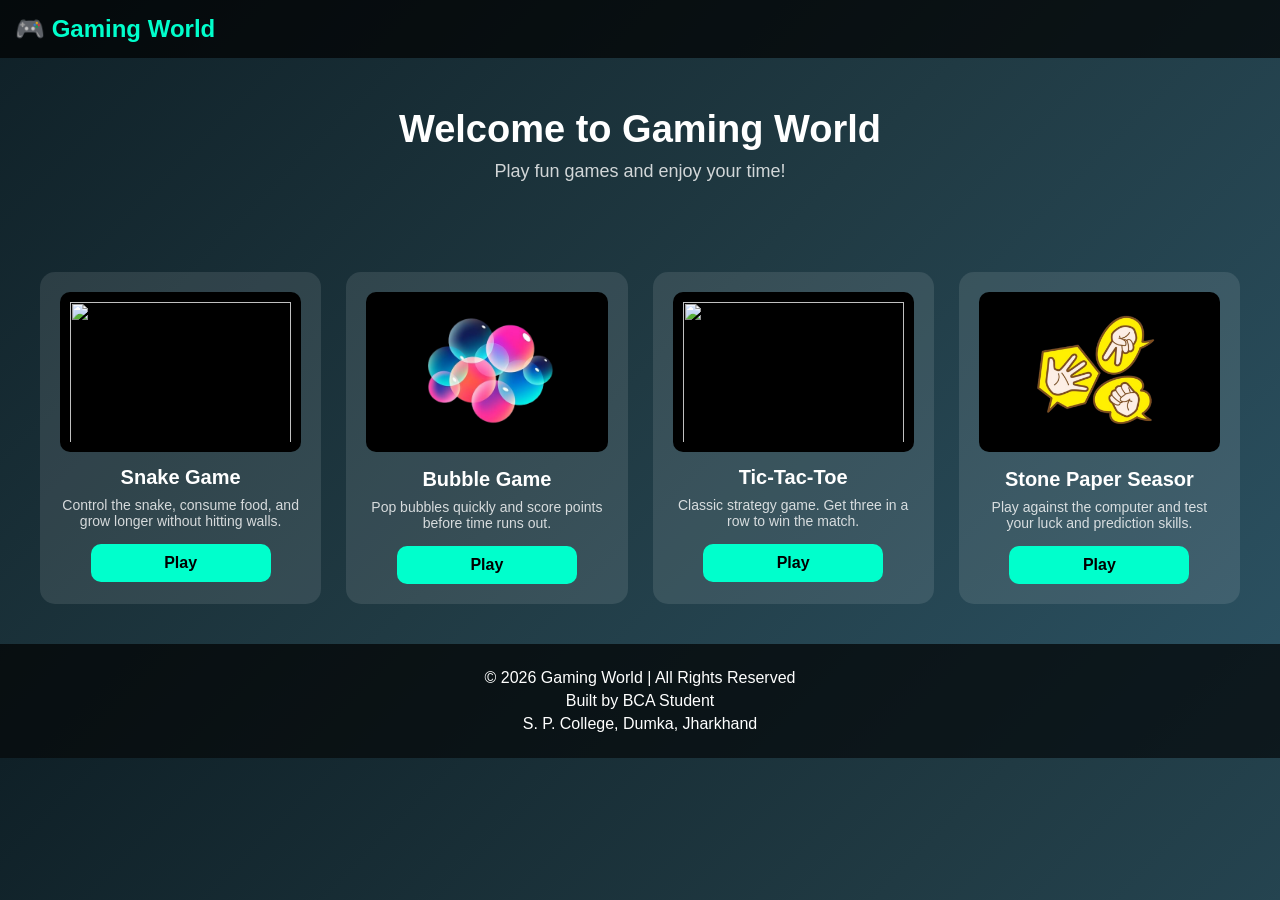
==== LANDING_PAGE/index.html @ 64de870e "first commit" ====
<!DOCTYPE html>
<html lang="en">

<head>
    <meta charset="UTF-8">
    <meta name="viewport" content="width=device-width, initial-scale=1.0">
    <title>Landing Page</title>
    <link rel="stylesheet" href="style.css">
</head>

<body>
    <nav class="navbar">
        <h2>🎮 Gaming World</h2>
    </nav>

    <section class="hero">
        <h1>Welcome to Gaming World</h1>
        <p>Play fun games and enjoy your time!</p>
    </section>

    <section class="container">
        <div class="card">
            <img src="https://static.vecteezy.com/system/resources/previews/038/449/965/non_2x/gradient-snake-logo-design-for-illustration-free-vector.jpg">
            <h3>Snake Game</h3>
            <p>Control the snake, consume food, and grow longer without hitting walls.</p>
            <a href="PROJECT_SNAKE/snake_index.html">Play</a>
        </div>

        <div class="card">
            <img src="bubble-Image.png">
            <h3>Bubble Game</h3>
            <p>Pop bubbles quickly and score points before time runs out.</p>
            <a href="PROJECT_BUBBLE/bubble_index.html">Play</a>
        </div>

        <div class="card">
            <img src="https://cdn-icons-png.flaticon.com/512/566/566294.png">
            <h3>Tic-Tac-Toe</h3>
            <p>Classic strategy game. Get three in a row to win the match.</p>
            <a href="PROJECT_TIC-TAC-TOE/tic_index.html">Play</a>
        </div>

        <div class="card">
            <img src="stone_paper_seasor-image.png">
            <h3>Stone Paper Seasor</h3>
            <p>Play against the computer and test your luck and prediction skills.</p>
            <a href="PROJECT_STONE_PAPER_SCISSOR/stone_index.html">Play</a>
        </div>

    </section>

    <footer>
        <p>© 2026 Gaming World | All Rights Reserved</p>
        <p>Built by BCA Student</p>
        <p>S. P. College, Dumka, Jharkhand</p>
    </footer>
</body>

</html>
---- LANDING_PAGE/style.css ----
* {
    margin: 0;
    padding: 0;
    box-sizing: border-box;
    font-family: Arial, sans-serif;
}

/* Body */
body {
    background: linear-gradient(135deg, #0f2027, #203a43, #2c5364);
    color: white;
}

/* Navbar */
.navbar {
    /* text-align: center; */
    padding: 15px;
    background: rgba(0, 0, 0, 0.7);
}

.navbar h2 {
    color: #00ffcc;
    font-size: 24px;
}

/* Hero Section */
.hero {
    text-align: center;
    padding: 50px 20px;
}

.hero h1 {
    font-size: 38px;
    margin-bottom: 10px;
}

.hero p {
    font-size: 18px;
    opacity: 0.8;
}

/* Container */
.container {
    display: grid;
    grid-template-columns: repeat(auto-fit, minmax(230px, 1fr));
    gap: 25px;
    padding: 40px;
}

/* Card */
.card {
    background: rgba(255, 255, 255, 0.1);
    border-radius: 15px;
    padding: 20px;
    text-align: center;
    transition: 0.3s;
}

/* Hover */
.card:hover {
    transform: translateY(-10px) scale(1.05);
    background: rgba(0, 255, 204, 0.2);
    /* box-shadow: 0 10px 25px rgba(0, 255, 204, 0.3); */
}

/* Image */
.card img {
    width: 100%;
    height: 160px;

    object-fit: contain;   /* 🔥 BEST for mixed images */
    
    background: black;      /* dark background for empty space */
    padding: 10px;         /* spacing around image */

    border-radius: 10px;
    margin-bottom: 12px;
}

/* Title */
.card h3 {
    font-size: 20px;
    margin-bottom: 8px;
}

/* Description */
.card p {
    font-size: 14px;
    opacity: 0.8;
    margin-bottom: 15px;
}

/* Play Button (Anchor) */
.card a {
    display: inline-block;
    text-decoration: none;
    padding: 10px 20px;
    background: #00ffcc;
    color: black;
    border-radius: 10px;
    font-weight: bold;
    transition: 0.3s;
}

/* Button Hover */
.card a:hover {
    background: white;
}

a {
    width: 20vh;
}

/* Footer */
footer {
    text-align: center;
    padding: 20px;
    background: rgba(0, 0, 0, 0.7);
}

footer p {
    margin: 5px 0;
}

footer span {
    font-size: 14px;
    opacity: 0.7;
}
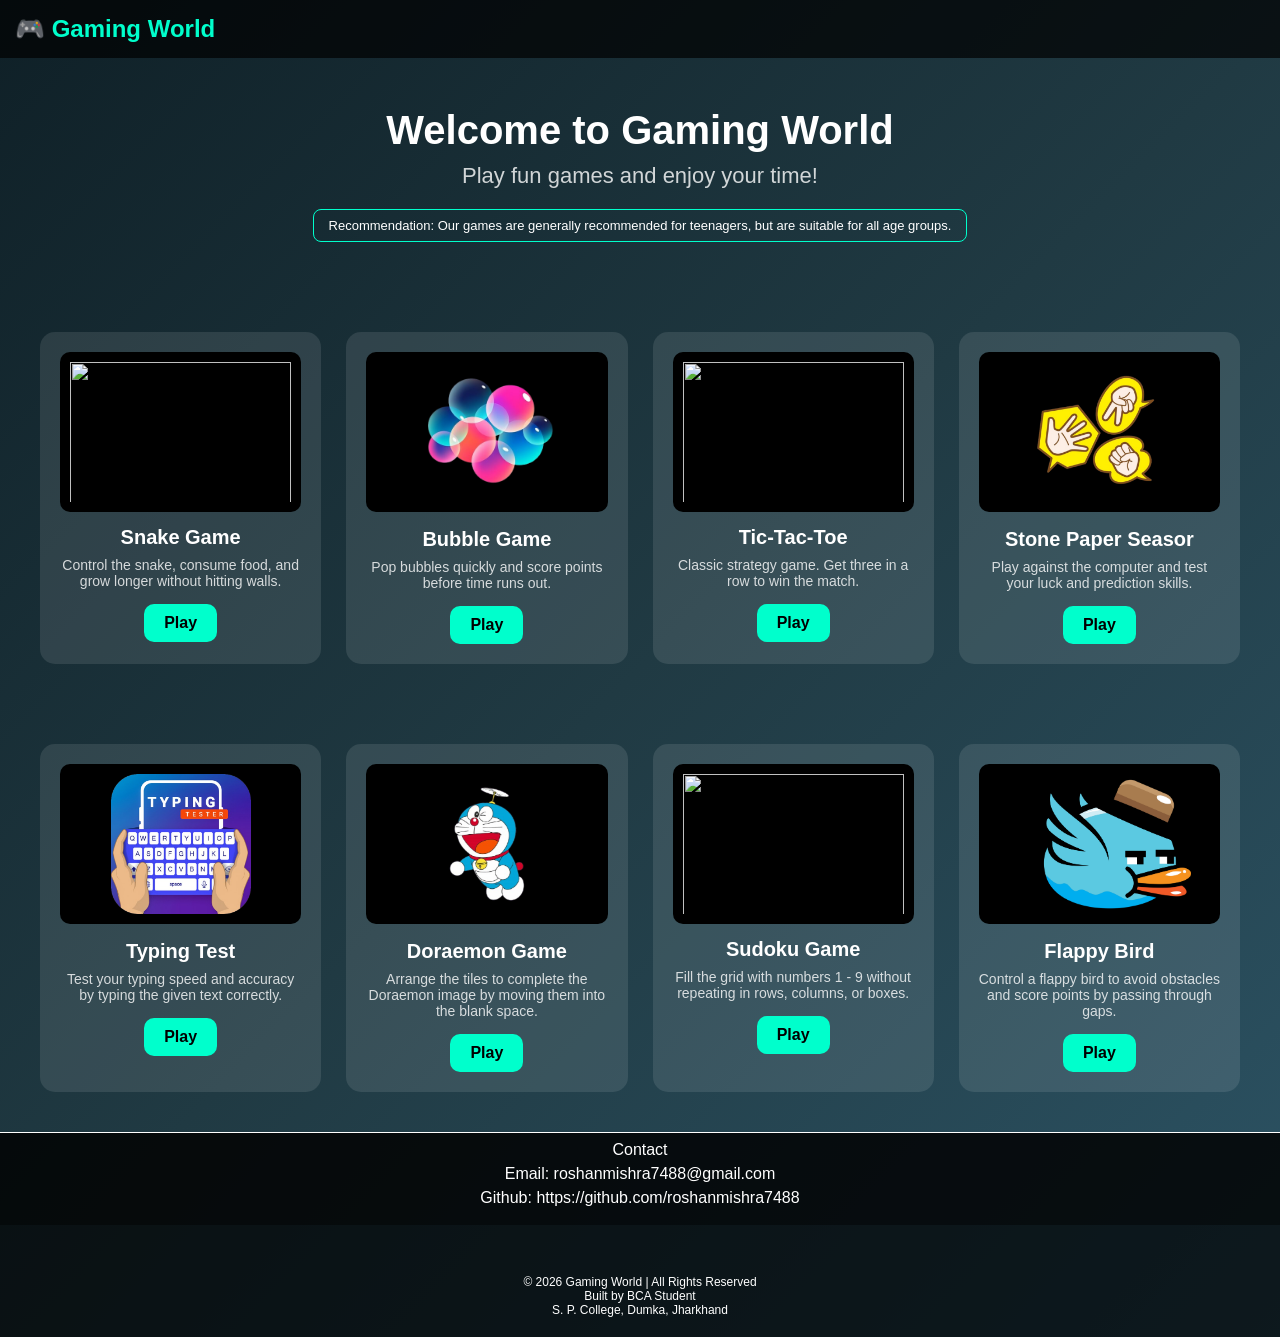
==== commit 51f39758: "update code" ====
--- a/LANDING_PAGE/index.html
+++ b/LANDING_PAGE/index.html
@@ -15,7 +15,10 @@
 
     <section class="hero">
         <h1>Welcome to Gaming World</h1>
-        <p>Play fun games and enjoy your time!</p>
+        <p class="sub-title">Play fun games and enjoy your time!</p>
+        <p class="age-note">
+            Recommendation: Our games are generally recommended for teenagers, but are suitable for all age groups.
+        </p>
     </section>
 
     <section class="container">
@@ -27,7 +30,7 @@
         </div>
 
         <div class="card">
-            <img src="bubble-Image.png">
+            <img src="IMAGES/bubble-Image.png">
             <h3>Bubble Game</h3>
             <p>Pop bubbles quickly and score points before time runs out.</p>
             <a href="PROJECT_BUBBLE/bubble_index.html">Play</a>
@@ -41,7 +44,7 @@
         </div>
 
         <div class="card">
-            <img src="stone_paper_seasor-image.png">
+            <img src="IMAGES/stone_paper_seasor-image.png">
             <h3>Stone Paper Seasor</h3>
             <p>Play against the computer and test your luck and prediction skills.</p>
             <a href="PROJECT_STONE_PAPER_SCISSOR/stone_index.html">Play</a>
@@ -49,10 +52,54 @@
 
     </section>
 
+    <section class="container">
+
+        <div class="card">
+            <img src="IMAGES/typing-removebg-preview.png">
+            <h3>Typing Test</h3>
+            <p>Test your typing speed and accuracy by typing the given text correctly.</p>
+            <a href="TYPING_TEST/typing_index.html">Play</a>
+        </div>
+
+        <div class="card">
+            <img src="IMAGES/dore-removebg-preview.png">
+            <h3>Doraemon Game</h3>
+            <p>Arrange the tiles to complete the Doraemon image by moving them into the blank space.</p>
+            <a href="DOREMON_GAME/dore_index.html">Play</a>
+        </div>
+
+        <div class="card">
+            <img src="https://www.bakno.com/ColorSudoku/index_files/small-23260.jpg">
+            <h3>Sudoku Game</h3>
+            <p>Fill the grid with numbers 1 - 9 without repeating in rows, columns, or boxes.</p>
+            <a href="SUDOKU_GAME/sudoku_index.html">Play</a>
+        </div>
+        
+        <div class="card">
+            <img src="IMAGES/Bird.png">
+            <h3>Flappy Bird</h3>
+            <p>Control a flappy bird to avoid obstacles and score points by passing through gaps.</p>
+            <a href="FLAPPY_BIRD/flappy_index.html">Play</a>
+        </div>
+
+    </section>
+
     <footer>
-        <p>© 2026 Gaming World | All Rights Reserved</p>
-        <p>Built by BCA Student</p>
-        <p>S. P. College, Dumka, Jharkhand</p>
+        <div id="contact">
+            Contact
+            <br>
+            Email: roshanmishra7488@gmail.com
+            <br>
+            <div class="contact-line">
+                Github: 
+                <a id="github" href="https://github.com/roshanmishra7488">https://github.com/roshanmishra7488</a>
+            </div>
+        </div>
+        <div class="copyRight">
+            <p>© 2026 Gaming World | All Rights Reserved</p>
+            <p>Built by BCA Student</p>
+            <p>S. P. College, Dumka, Jharkhand</p>
+        </div>
     </footer>
 </body>
 
--- a/LANDING_PAGE/style.css
+++ b/LANDING_PAGE/style.css
@@ -5,15 +5,12 @@
     font-family: Arial, sans-serif;
 }
 
-/* Body */
 body {
     background: linear-gradient(135deg, #0f2027, #203a43, #2c5364);
     color: white;
 }
 
-/* Navbar */
 .navbar {
-    /* text-align: center; */
     padding: 15px;
     background: rgba(0, 0, 0, 0.7);
 }
@@ -23,23 +20,30 @@
     font-size: 24px;
 }
 
-/* Hero Section */
 .hero {
     text-align: center;
     padding: 50px 20px;
 }
 
 .hero h1 {
-    font-size: 38px;
+    font-size: 40px;
     margin-bottom: 10px;
 }
 
-.hero p {
-    font-size: 18px;
+.sub-title {
+    font-size: 22px;
     opacity: 0.8;
 }
 
-/* Container */
+.age-note {
+    margin-top: 20px;
+    padding: 8px 15px;
+    border: 1px solid #00ffcc;
+    border-radius: 8px;
+    display: inline-block;
+    font-size: 13px;
+}
+
 .container {
     display: grid;
     grid-template-columns: repeat(auto-fit, minmax(230px, 1fr));
@@ -47,7 +51,6 @@
     padding: 40px;
 }
 
-/* Card */
 .card {
     background: rgba(255, 255, 255, 0.1);
     border-radius: 15px;
@@ -56,41 +59,35 @@
     transition: 0.3s;
 }
 
-/* Hover */
 .card:hover {
     transform: translateY(-10px) scale(1.05);
     background: rgba(0, 255, 204, 0.2);
-    /* box-shadow: 0 10px 25px rgba(0, 255, 204, 0.3); */
 }
 
-/* Image */
 .card img {
     width: 100%;
     height: 160px;
 
-    object-fit: contain;   /* 🔥 BEST for mixed images */
+    object-fit: contain;   
     
-    background: black;      /* dark background for empty space */
-    padding: 10px;         /* spacing around image */
+    background: black;     
+    padding: 10px;        
 
     border-radius: 10px;
     margin-bottom: 12px;
 }
 
-/* Title */
 .card h3 {
     font-size: 20px;
     margin-bottom: 8px;
 }
 
-/* Description */
 .card p {
     font-size: 14px;
     opacity: 0.8;
     margin-bottom: 15px;
 }
 
-/* Play Button (Anchor) */
 .card a {
     display: inline-block;
     text-decoration: none;
@@ -102,27 +99,41 @@
     transition: 0.3s;
 }
 
-/* Button Hover */
 .card a:hover {
     background: white;
 }
 
-a {
-    width: 20vh;
+#contact {
+    width: 100%;
+    line-height: 24px;
+    background-color: rgba(0, 0, 0, 0.434);
+    padding-bottom: 15px;
+    padding-top: 5px;
+    border-top: 1px solid #ffffff;
 }
 
-/* Footer */
+.contact-line {
+    gap: 8px;
+    text-align: center;
+}
+
+#github {
+    color: #ffffff;
+    text-decoration: none;
+}
+
+#github:hover {
+    cursor: pointer;
+}
+
 footer {
     text-align: center;
-    padding: 20px;
+    padding: 0;
     background: rgba(0, 0, 0, 0.7);
 }
 
-footer p {
-    margin: 5px 0;
+.copyRight {
+    padding: 20px;
+    margin-top: 30px;
+    font-size: 12px;
 }
-
-footer span {
-    font-size: 14px;
-    opacity: 0.7;
-}
